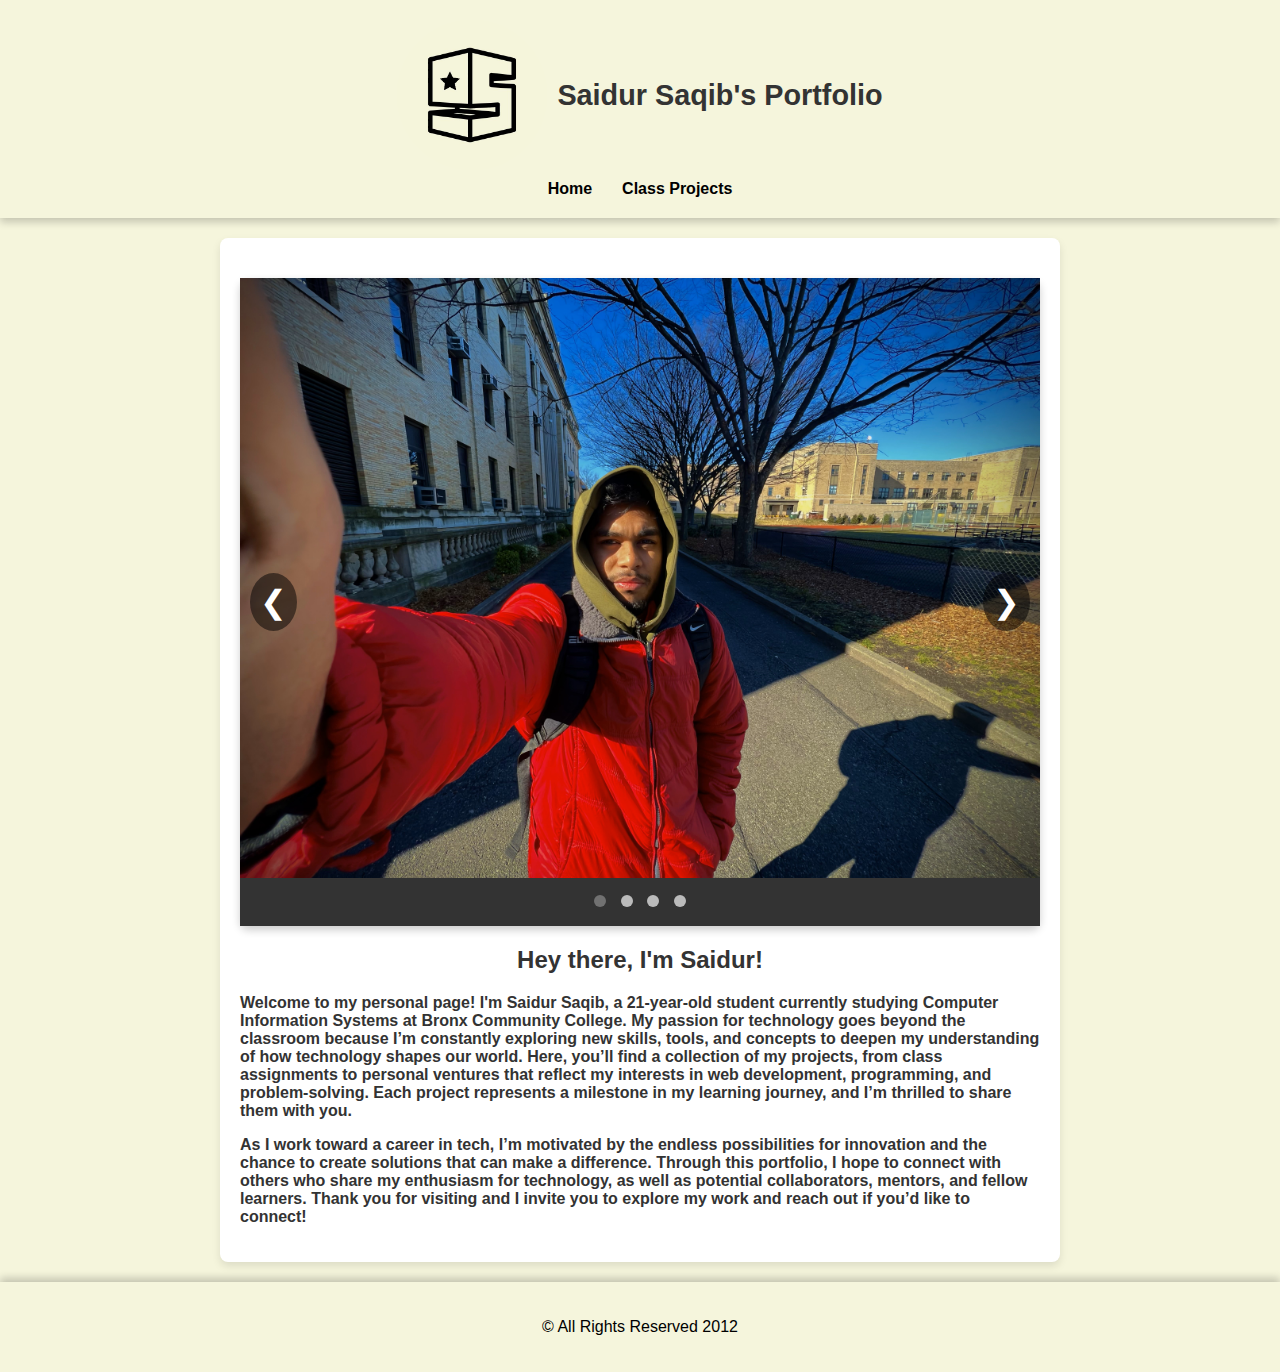
==== index.html @ a5980766 "Add files via upload" ====
﻿<!DOCTYPE html>
<html lang="en">
<head>
    <meta charset="UTF-8">
    <meta name="viewport" content="width=device-width, initial-scale=1.0">
    <title>Saidur Saqib - Portfolio</title>
    <link rel="stylesheet" href="styles.css">
</head>
<body>
    <header>
        <div class="header-content">
            <img src="BoxS.jpg" alt="Your Logo" class="logo">
            <h1>Saidur Saqib's Portfolio</h1>
        </div>
        <div class="menu-toggle" onclick="toggleMenu()"></div>
        <nav>
            <ul>
                <li><a href="index.html" class="active-link">Home</a></li>
                <li class="dropdown">
                    <a href="#" onclick="toggleDropdown(event)">Class Projects</a>
                    <ul class="dropdown-content">
                        <li><a href="islamic_website/index.html">Islamic Website</a></li>
                        <li><a href="mpg_calculator/index.html">Miles Per Gallon Calculator</a></li>
                    </ul>
                </li>
            </ul>
        </nav>
    </header>

    <div class="container">

        <!-- Slider Section Moved Above the H2 -->
        <div class="slider-container">
            <div class="slide">
                <img src="FirstSemesterPic.jpg" alt="First Semester Picture">
                <div class="caption">This is a picture from my first semester.</div>
            </div>
            <div class="slide">
                <img src="Picw2frnds.JPG" alt="Picture with Two Friends">
                <div class="caption">A moment with two friends during midterms week.</div>
            </div>
            <div class="slide">
                <img src="Picwfrndinlib.JPG" alt="Picture with Friend in Library">
                <div class="caption">Chilling with a friend in the library.</div>
            </div>
            <div class="slide">
                <img src="NorthHall.JPG" alt="North Hall Picture">
                <div class="caption">The iconic North Hall at our campus.</div>
            </div>

            <!-- Navigation Arrows -->
            <a class="prev" onclick="plusSlides(-1)">&#10094;</a>
            <a class="next" onclick="plusSlides(1)">&#10095;</a>

            <!-- Dots for Navigation -->
            <div class="dots">
                <span class="dot" onclick="currentSlide(1)"></span>
                <span class="dot" onclick="currentSlide(2)"></span>
                <span class="dot" onclick="currentSlide(3)"></span>
                <span class="dot" onclick="currentSlide(4)"></span>
            </div>
        </div>

        <!-- Intro Section -->
        <h2>Hey there, I'm Saidur!</h2>
        <p style="text-align: left; font-weight: bold;">
            Welcome to my personal page! I'm Saidur Saqib, a 21-year-old student currently studying Computer Information Systems at Bronx Community College. My passion for technology goes beyond the classroom because I’m constantly exploring new skills, tools, and concepts to deepen my understanding of how technology shapes our world. Here, you’ll find a collection of my projects, from class assignments to personal ventures that reflect my interests in web development, programming, and problem-solving. Each project represents a milestone in my learning journey, and I’m thrilled to share them with you.
        </p>
        <p style="text-align: left; font-weight: bold;">
            As I work toward a career in tech, I’m motivated by the endless possibilities for innovation and the chance to create solutions that can make a difference. Through this portfolio, I hope to connect with others who share my enthusiasm for technology, as well as potential collaborators, mentors, and fellow learners. Thank you for visiting and I invite you to explore my work and reach out if you’d like to connect!
        </p>

    </div>

    <footer>
        <p>&copy; All Rights Reserved 2012</p>
    </footer>


    <script src="main.js"></script>
    <script>
        document.getElementById("year").textContent = new Date().getFullYear();
    </script>
</body>
</html>
---- styles.css ----
﻿html, body {
    font-family: Arial, sans-serif;
    background-color: beige;
    color: #333;
    margin: 0;
    padding: 0;
    overflow-y: auto; 
    min-height: 100vh; 
}


header {
    background-color: beige;
    padding: 20px;
    color: #333;
    display: flex;
    align-items: center;
    flex-direction: column;
    box-shadow: 0 4px 8px rgba(0, 0, 0, 0.2);
    text-align: center;
}


.header-content {
    display: flex;
    align-items: center;
    justify-content: center;
}

.logo {
    max-width: 150px;
    border-radius: 50%;
    margin-right: 10px;
}

header h1 {
    font-size: 1.8em;
    margin: 0;
    color: #333;
}


nav ul {
    list-style: none;
    padding: 0;
    margin: 10px 0 0;
    display: flex;
    justify-content: center;
}

    nav ul li {
        position: relative;
        margin: 0 15px;
    }

        nav ul li a {
            color: black;
            text-decoration: none;
            font-weight: bold;
        }


.dropdown {
    position: relative;
}

.dropdown-content {
    display: none;
    position: absolute;
    top: 100%;
    left: 0;
    background-color: darkgrey;
    list-style: none;
    width: 200px;
    border-radius: 4px;
    padding: 10px;
    z-index: 10;
}

    .dropdown-content li a {
        display: block;
        color: #333;
        text-decoration: none;
        padding: 8px 12px;
    }

        .dropdown-content li a:hover {
            background-color: #f0e68c;
            color: #333;
            border-radius: 5px;
        }

.dropdown.open .dropdown-content {
    display: block;
}


.container {
    max-width: 800px;
    margin: 20px auto;
    padding: 20px;
    background-color: white;
    box-shadow: 0 4px 8px rgba(0, 0, 0, 0.1);
    border-radius: 8px;
    text-align: center;
}


.responsive-img {
    width: 100%;
    max-width: 150px;
    height: auto;
    border-radius: 50%;
    margin: 20px auto;
}


.slider-container {
    max-width: 800px;
    margin: 20px auto;
    position: relative;
    border-radius: 8px;
    box-shadow: 0 4px 8px rgba(0, 0, 0, 0.2);
}

    .slider-container img {
        width: 100%;
        height: auto;
        object-fit: contain;
        display: block;
        transition: opacity 0.5s ease-in-out;
    }


.caption {
    position: absolute;
    bottom: 20px;
    left: 50%;
    transform: translateX(-50%);
    background-color: rgba(0, 0, 0, 0.6);
    color: white;
    padding: 10px 20px;
    border-radius: 5px;
    font-size: 1em;
    text-align: center;
    opacity: 0;
    transition: opacity 0.5s ease-in-out;
}

.slide:hover .caption {
    opacity: 1;
}


.prev, .next {
    position: absolute;
    top: 50%;
    color: white;
    font-size: 2em;
    padding: 10px;
    cursor: pointer;
    transform: translateY(-50%);
    background: rgba(0, 0, 0, 0.5);
    border-radius: 50%;
    text-align: center;
    transition: background-color 0.3s ease;
    user-select: none;
}

    .prev:hover, .next:hover {
        background-color: rgba(0, 0, 0, 0.8);
    }

.prev {
    left: 10px;
}

.next {
    right: 10px;
}


.dots {
    text-align: center;
    padding: 15px 0;
    background-color: #333;
}

.dot {
    cursor: pointer;
    height: 12px;
    width: 12px;
    margin: 0 5px;
    background-color: #bbb;
    border-radius: 50%;
    display: inline-block;
    transition: background-color 0.4s ease;
}

    .dot.active, .dot:hover {
        background-color: #717171;
    }

.container {
    overflow-y: auto;
    -webkit-overflow-scrolling: touch; 
}


footer {
    text-align: center;
    padding: 20px;
    background-color: beige;
    color: black;
    box-shadow: 0 -4px 8px rgba(0, 0, 0, 0.2);
    margin-top: 20px;
}


.calculator-container {
    display: flex;
    justify-content: center;
    align-items: center;
    padding: 40px 20px;
}

.calculator-card {
    background-color: #ffffff;
    padding: 30px;
    max-width: 400px;
    width: 100%;
    box-shadow: 0 4px 10px rgba(0, 0, 0, 0.1);
    border-radius: 10px;
    text-align: center;
}

    .calculator-card h2 {
        margin-bottom: 20px;
        color: #333;
        font-size: 1.5em;
    }

/* Input Group */
.input-group {
    margin-bottom: 15px;
    text-align: left;
}

    .input-group label {
        display: block;
        font-weight: bold;
        margin-bottom: 5px;
        color: #555;
    }

    .input-group input {
        width: 100%;
        padding: 10px;
        border-radius: 5px;
        border: 1px solid #ccc;
        box-shadow: inset 0 1px 3px rgba(0, 0, 0, 0.1);
        font-size: 1em;
    }


button {
    width: 100%;
    padding: 12px;
    font-size: 1em;
    border-radius: 5px;
    border: none;
    color: #fff;
    background-color: #333;
    cursor: pointer;
    transition: background-color 0.3s ease;
}

    button:hover {
        background-color: #555;
    }


.result {
    margin-top: 20px;
    font-weight: bold;
    font-size: 1.2em;
    color: #333;
}

ul, ol {
    text-align: left;
    padding-left: 20px; 
    margin-left: 0; 
}


body, html {
    overflow-x: hidden; 
}
.islamic-page .container, .islamic-page .slider-container, .islamic-page .centered-image {
    max-width: 100%;
    overflow-x: hidden; 
    padding: 0 10px;
    box-sizing: border-box;
}
.islamic-page .container {
    max-width: 1000px;
    margin: 20px auto;
    padding: 15px;
    background-color: white;
    box-shadow: 0 4px 8px rgba(0, 0, 0, 0.1);
    border-radius: 8px;
    text-align: center;
}

.calculator-card {
    background-color: #ffffff;
    padding: 40px;
    max-width: 500px; 
    width: 100%;
    box-shadow: 0 4px 10px rgba(0, 0, 0, 0.1);
    border-radius: 10px;
    text-align: center;
    margin: 0 auto; 
}

.input-group input {
    width: 80%; 
    padding: 8px;
    font-size: 0.9em; 
    margin: 5px auto; 
    display: block;
}
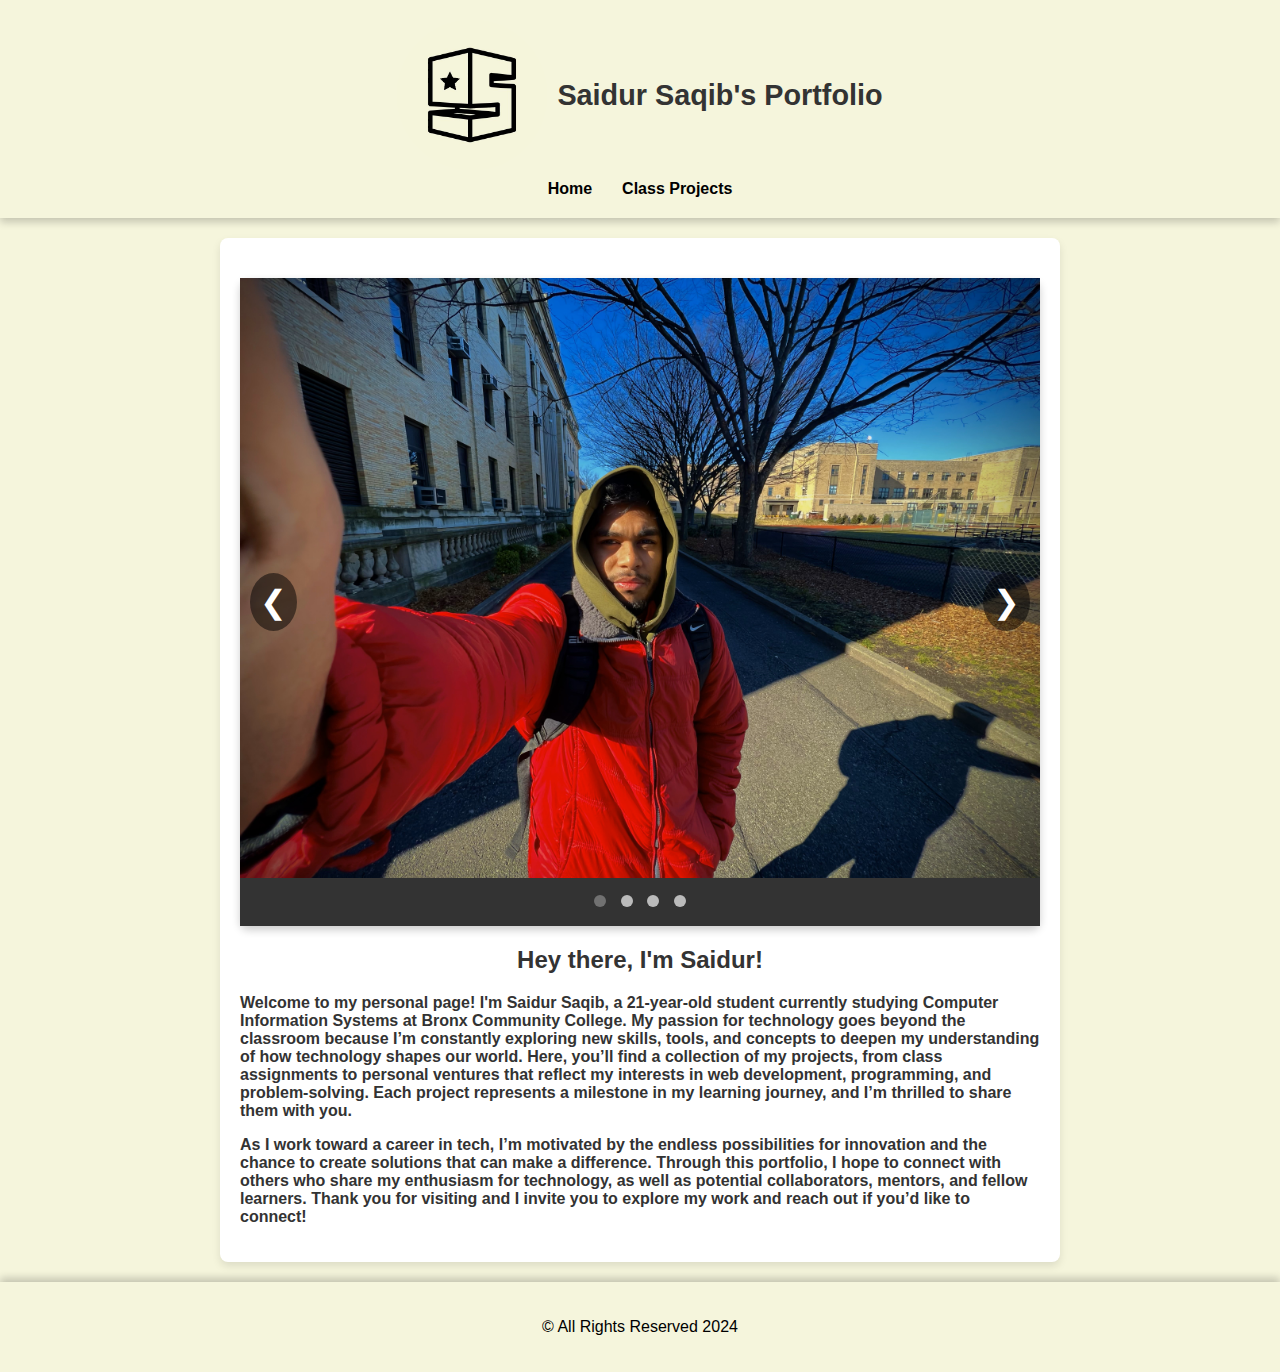
==== commit 62ed3322: "Update index.html" ====
--- a/index.html
+++ b/index.html
@@ -73,7 +73,7 @@
     </div>
 
     <footer>
-        <p>&copy; All Rights Reserved 2012</p>
+        <p>&copy; All Rights Reserved 2024</p>
     </footer>
 
 
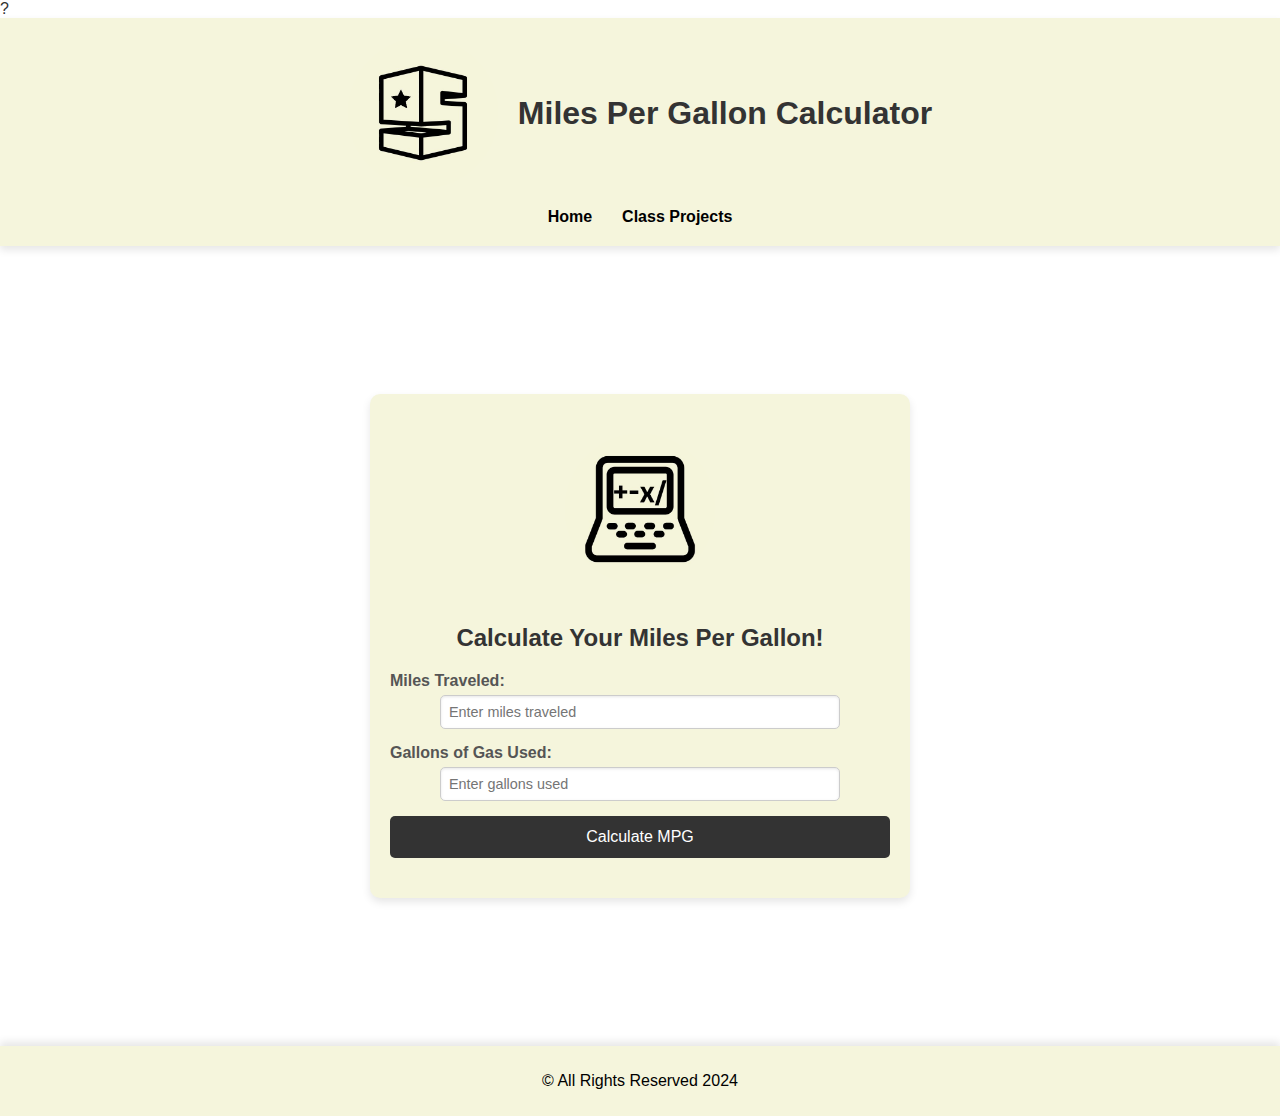
==== commit 3d4b2c76: "Add files via upload" ====
--- a/index.html
+++ b/index.html
@@ -1,85 +1,79 @@
-﻿<!DOCTYPE html>
+?
+<!DOCTYPE html>
 <html lang="en">
 <head>
     <meta charset="UTF-8">
     <meta name="viewport" content="width=device-width, initial-scale=1.0">
-    <title>Saidur Saqib - Portfolio</title>
-    <link rel="stylesheet" href="styles.css">
+    <title>Miles Per Gallon Calculator</title>
+    <link rel="stylesheet" href="../styles.css">
+    <style>
+        body {
+            background-color: white;
+        }
+
+        .calculator-card {
+            background-color: beige;
+        }
+    </style>
 </head>
 <body>
     <header>
         <div class="header-content">
-            <img src="BoxS.jpg" alt="Your Logo" class="logo">
-            <h1>Saidur Saqib's Portfolio</h1>
+            <img src="../BoxS.jpg" alt="Your Logo" class="logo">
+            <h1>Miles Per Gallon Calculator</h1>
         </div>
-        <div class="menu-toggle" onclick="toggleMenu()"></div>
         <nav>
             <ul>
-                <li><a href="index.html" class="active-link">Home</a></li>
+                <li><a href="../index.html">Home</a></li>
                 <li class="dropdown">
-                    <a href="#" onclick="toggleDropdown(event)">Class Projects</a>
+                    <a href="#">Class Projects</a>
                     <ul class="dropdown-content">
-                        <li><a href="islamic_website/index.html">Islamic Website</a></li>
-                        <li><a href="mpg_calculator/index.html">Miles Per Gallon Calculator</a></li>
+                        <li><a href="../islamic_website/index.html">Islamic Website</a></li>
+                        <li><a href="../mpg_calculator/index.html">Miles Per Gallon Calculator</a></li>
+                        <li><a href="../mortgage_calculator/mortgage.htm">Mortgage Calculator</a></li>
                     </ul>
                 </li>
             </ul>
         </nav>
     </header>
 
-    <div class="container">
-
-        <!-- Slider Section Moved Above the H2 -->
-        <div class="slider-container">
-            <div class="slide">
-                <img src="FirstSemesterPic.jpg" alt="First Semester Picture">
-                <div class="caption">This is a picture from my first semester.</div>
+    <main class="calculator-container">
+        <div class="calculator-card">
+            <img src="calc.jpg" alt="Calculator Graphic" class="responsive-img">
+            <h2>Calculate Your Miles Per Gallon!</h2>
+            <div class="input-group">
+                <label for="miles">Miles Traveled:</label>
+                <input type="number" id="miles" placeholder="Enter miles traveled">
             </div>
-            <div class="slide">
-                <img src="Picw2frnds.JPG" alt="Picture with Two Friends">
-                <div class="caption">A moment with two friends during midterms week.</div>
+            <div class="input-group">
+                <label for="gallons">Gallons of Gas Used:</label>
+                <input type="number" id="gallons" placeholder="Enter gallons used">
             </div>
-            <div class="slide">
-                <img src="Picwfrndinlib.JPG" alt="Picture with Friend in Library">
-                <div class="caption">Chilling with a friend in the library.</div>
-            </div>
-            <div class="slide">
-                <img src="NorthHall.JPG" alt="North Hall Picture">
-                <div class="caption">The iconic North Hall at our campus.</div>
-            </div>
-
-            <!-- Navigation Arrows -->
-            <a class="prev" onclick="plusSlides(-1)">&#10094;</a>
-            <a class="next" onclick="plusSlides(1)">&#10095;</a>
-
-            <!-- Dots for Navigation -->
-            <div class="dots">
-                <span class="dot" onclick="currentSlide(1)"></span>
-                <span class="dot" onclick="currentSlide(2)"></span>
-                <span class="dot" onclick="currentSlide(3)"></span>
-                <span class="dot" onclick="currentSlide(4)"></span>
-            </div>
+            <button onclick="calculateMPG()">Calculate MPG</button>
+            <div id="result" class="result"></div>
         </div>
-
-        <!-- Intro Section -->
-        <h2>Hey there, I'm Saidur!</h2>
-        <p style="text-align: left; font-weight: bold;">
-            Welcome to my personal page! I'm Saidur Saqib, a 21-year-old student currently studying Computer Information Systems at Bronx Community College. My passion for technology goes beyond the classroom because I’m constantly exploring new skills, tools, and concepts to deepen my understanding of how technology shapes our world. Here, you’ll find a collection of my projects, from class assignments to personal ventures that reflect my interests in web development, programming, and problem-solving. Each project represents a milestone in my learning journey, and I’m thrilled to share them with you.
-        </p>
-        <p style="text-align: left; font-weight: bold;">
-            As I work toward a career in tech, I’m motivated by the endless possibilities for innovation and the chance to create solutions that can make a difference. Through this portfolio, I hope to connect with others who share my enthusiasm for technology, as well as potential collaborators, mentors, and fellow learners. Thank you for visiting and I invite you to explore my work and reach out if you’d like to connect!
-        </p>
-
-    </div>
+    </main>
 
     <footer>
         <p>&copy; All Rights Reserved 2024</p>
     </footer>
 
 
-    <script src="main.js"></script>
+    <script src="../main.js"></script>
     <script>
         document.getElementById("year").textContent = new Date().getFullYear();
+
+        function calculateMPG() {
+            const miles = parseFloat(document.getElementById("miles").value);
+            const gallons = parseFloat(document.getElementById("gallons").value);
+
+            if (!isNaN(miles) && !isNaN(gallons) && gallons > 0) {
+                const mpg = (miles / gallons).toFixed(2);
+                document.getElementById("result").textContent = `Miles per Gallon: ${mpg}`;
+            } else {
+                document.getElementById("result").textContent = "Please enter valid numbers.";
+            }
+        }
     </script>
 </body>
-</html>
+</html>--- a/styles.css
+++ b/styles.css
@@ -331,3 +331,303 @@
     margin: 5px auto; 
     display: block;
 }
+
+.dropdown {
+    position: relative;
+}
+
+.dropdown-content {
+    display: none; 
+    position: absolute;
+    top: 100%; 
+    left: 0;
+    background-color: darkgrey;
+    list-style: none;
+    width: 200px;
+    border-radius: 4px;
+    padding: 10px;
+    z-index: 10;
+}
+
+    .dropdown-content li {
+        margin: 0;
+    }
+
+        .dropdown-content li a {
+            display: block;
+            color: #333;
+            text-decoration: none;
+            padding: 8px 12px;
+        }
+
+            .dropdown-content li a:hover {
+                background-color: #f0e68c;
+                color: #333;
+                border-radius: 5px;
+            }
+
+.dropdown.open .dropdown-content {
+    display: block; /* Show dropdown when .open is applied */
+}
+/* Dropdown Styling */
+.dropdown {
+    position: relative;
+}
+
+.dropdown-content {
+    display: none; /* Hidden by default */
+    position: absolute;
+    top: 100%;
+    left: 0;
+    background-color: darkgrey;
+    list-style: none;
+    width: 200px;
+    border-radius: 4px;
+    padding: 10px;
+    z-index: 10;
+}
+
+    .dropdown-content li {
+        margin: 0;
+    }
+
+        .dropdown-content li a {
+            display: block;
+            color: #333;
+            text-decoration: none;
+            padding: 8px 12px;
+        }
+
+            .dropdown-content li a:hover {
+                background-color: #f0e68c;
+                color: #333;
+                border-radius: 5px;
+            }
+
+.dropdown.open .dropdown-content {
+    display: block; /* Show dropdown when .open is applied */
+}
+.text-container {
+    max-width: 800px; /* Limits the text to 800px width */
+    margin: 0 auto; /* Centers the container */
+    padding: 20px; /* Adds some padding around the text */
+    text-align: justify; /* Optional: Justifies the text for a clean look */
+}
+.text-container {
+    max-width: 800px;
+    margin: 0 auto;
+    padding: 20px;
+    text-align: justify;
+}
+
+@media (max-width: 768px) {
+    .text-container {
+        max-width: 90%; /* Allows the container to shrink on smaller screens */
+        padding: 15px;
+    }
+}
+.text-container {
+    font-size: 16px;
+    line-height: 1.6; /* Adds space between lines for better readability */
+}
+h2 {
+    text-align: center;
+}
+/* Styling for Calculator Container */
+.calculator-card {
+    background-color: beige;
+    border-radius: 10px;
+    box-shadow: 0 4px 8px rgba(0, 0, 0, 0.1);
+    padding: 20px;
+    max-width: 500px;
+    margin: 0 auto;
+    text-align: center;
+}
+
+/* Styling for the Form Table */
+.calculator-table {
+    margin: 20px auto;
+    width: 100%;
+    border-spacing: 10px;
+}
+
+    .calculator-table td {
+        text-align: left;
+        vertical-align: middle;
+        padding: 5px;
+    }
+
+    /* Styling for Input Fields */
+    .calculator-table input[type="text"],
+    .calculator-table select {
+        width: 100%;
+        padding: 8px;
+        border: 1px solid #ccc;
+        border-radius: 4px;
+        font-size: 14px;
+    }
+
+/* Button Styling */
+.button-row {
+    text-align: center;
+    padding-top: 10px;
+}
+
+.calculate-btn,
+.reset-btn {
+    padding: 10px 15px;
+    font-size: 16px;
+    border: none;
+    border-radius: 5px;
+    cursor: pointer;
+}
+
+.calculate-btn {
+    background-color: #4CAF50;
+    color: white;
+}
+
+.reset-btn {
+    background-color: #f44336;
+    color: white;
+}
+
+.calculate-btn:hover {
+    background-color: #45a049;
+}
+
+.reset-btn:hover {
+    background-color: #d32f2f;
+}
+
+/* Styling for Result */
+.result {
+    margin-top: 20px;
+    font-size: 18px;
+    font-weight: bold;
+    color: #333;
+}
+.result {
+    margin-top: 20px;
+    font-size: 18px;
+    font-weight: bold;
+    color: #333;
+}
+.calculate-btn,
+.reset-btn {
+    padding: 10px 15px;
+    font-size: 16px;
+    border: none;
+    border-radius: 5px;
+    cursor: pointer;
+}
+
+.calculate-btn {
+    background-color: #4CAF50;
+    color: white;
+}
+
+.reset-btn {
+    background-color: #f44336;
+    color: white;
+}
+
+.calculate-btn:hover {
+    background-color: #45a049;
+}
+
+.reset-btn:hover {
+    background-color: #d32f2f;
+}
+@media (max-width: 768px) {
+    .calculator-card {
+        padding: 15px;
+        max-width: 90%;
+    }
+
+    .calculator-table {
+        width: 100%;
+    }
+
+        .calculator-table td {
+            padding: 10px 5px;
+        }
+}
+.calculator-container {
+    display: flex;
+    justify-content: center;
+    align-items: center;
+    min-height: 80vh; /* Centers content vertically */
+    padding: 20px; /* Adds spacing on smaller screens */
+}
+.header-content {
+    display: flex;
+    align-items: center;
+    justify-content: center;
+    gap: 10px; /* Adds space between the logo and title */
+    margin-bottom: 10px; /* Adds some space below the header */
+}
+
+header h1 {
+    font-size: 2em; /* Increases the title size */
+    color: #333;
+}
+.calculate-btn,
+.reset-btn {
+    padding: 10px 20px;
+    font-size: 16px;
+    font-weight: bold;
+    border: none;
+    border-radius: 5px;
+    cursor: pointer;
+    transition: transform 0.2s ease-in-out, box-shadow 0.2s ease-in-out;
+}
+
+.calculate-btn {
+    background-color: #28a745;
+    color: white;
+}
+
+.reset-btn {
+    background-color: #dc3545;
+    color: white;
+}
+
+    .calculate-btn:hover,
+    .reset-btn:hover {
+        transform: scale(1.1);
+        box-shadow: 0px 4px 8px rgba(0, 0, 0, 0.2);
+    }
+header {
+    box-shadow: 0 4px 8px rgba(0, 0, 0, 0.1);
+    margin-bottom: 20px;
+}
+
+footer {
+    box-shadow: 0 -4px 8px rgba(0, 0, 0, 0.1);
+    padding: 10px;
+    text-align: center;
+    background-color: beige;
+}
+.content-card {
+    background-color: beige; /* Beige background */
+    border-radius: 8px; /* Rounded corners */
+    padding: 20px; /* Internal spacing */
+    box-shadow: 0 4px 8px rgba(0, 0, 0, 0.1); /* Subtle shadow */
+    max-width: 800px; /* Limits the width */
+    margin: 20px auto; /* Centers the container horizontally */
+    text-align: left; /* Aligns text to the left */
+    font-size: 16px; /* Adjust text size for readability */
+    line-height: 1.6; /* Improves line spacing */
+}
+body {
+    background-color: beige; /* Set the background of the entire page to white */
+    margin: 0;
+    padding: 0;
+    font-family: Arial, sans-serif; /* Optional: Ensure consistent font styling */
+}
+
+main {
+    background-color: white; /* Ensure the main content background is white */
+    padding: 20px 0; /* Add some spacing around the main content */
+}
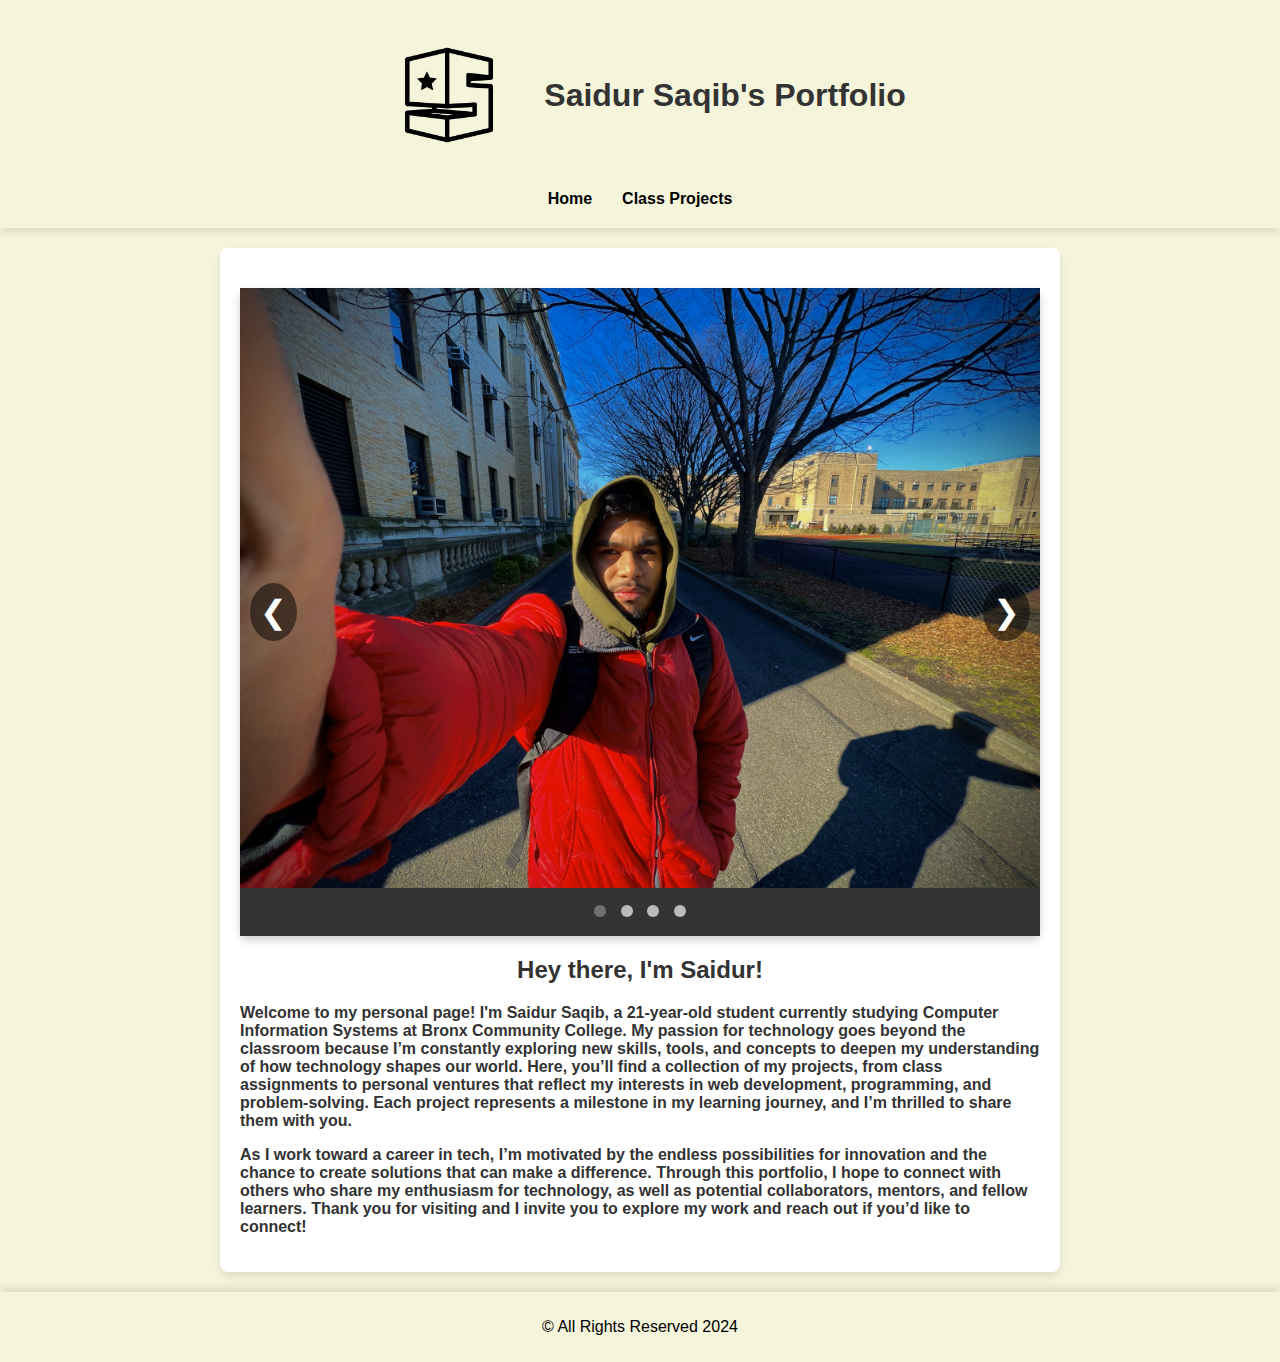
==== commit 01083c21: "Saidur Saqib's Updated Portfolio" ====
--- a/index.html
+++ b/index.html
@@ -1,79 +1,86 @@
-?
-<!DOCTYPE html>
+﻿<!DOCTYPE html>
 <html lang="en">
 <head>
     <meta charset="UTF-8">
     <meta name="viewport" content="width=device-width, initial-scale=1.0">
-    <title>Miles Per Gallon Calculator</title>
-    <link rel="stylesheet" href="../styles.css">
-    <style>
-        body {
-            background-color: white;
-        }
-
-        .calculator-card {
-            background-color: beige;
-        }
-    </style>
+    <title>Saidur Saqib - Portfolio</title>
+    <link rel="stylesheet" href="styles.css">
 </head>
 <body>
     <header>
         <div class="header-content">
-            <img src="../BoxS.jpg" alt="Your Logo" class="logo">
-            <h1>Miles Per Gallon Calculator</h1>
+            <img src="BoxS.jpg" alt="Your Logo" class="logo">
+            <h1>Saidur Saqib's Portfolio</h1>
         </div>
+        <div class="menu-toggle" onclick="toggleMenu()"></div>
         <nav>
             <ul>
-                <li><a href="../index.html">Home</a></li>
+                <li><a href="index.html" class="active-link">Home</a></li>
                 <li class="dropdown">
                     <a href="#">Class Projects</a>
                     <ul class="dropdown-content">
-                        <li><a href="../islamic_website/index.html">Islamic Website</a></li>
-                        <li><a href="../mpg_calculator/index.html">Miles Per Gallon Calculator</a></li>
-                        <li><a href="../mortgage_calculator/mortgage.htm">Mortgage Calculator</a></li>
+                        <li><a href="islamic_website/index.html">Islamic Website</a></li>
+                        <li><a href="mpg_calculator/index.html">Miles Per Gallon Calculator</a></li>
+                        <li><a href="mortgage_calculator/mortgage.htm">Mortgage Calculator</a></li>
                     </ul>
                 </li>
             </ul>
         </nav>
     </header>
 
-    <main class="calculator-container">
-        <div class="calculator-card">
-            <img src="calc.jpg" alt="Calculator Graphic" class="responsive-img">
-            <h2>Calculate Your Miles Per Gallon!</h2>
-            <div class="input-group">
-                <label for="miles">Miles Traveled:</label>
-                <input type="number" id="miles" placeholder="Enter miles traveled">
+    <div class="container">
+
+        <!-- Slider Section Moved Above the H2 -->
+        <div class="slider-container">
+            <div class="slide">
+                <img src="FirstSemesterPic.jpg" alt="First Semester Picture">
+                <div class="caption">This is a picture from my first semester.</div>
             </div>
-            <div class="input-group">
-                <label for="gallons">Gallons of Gas Used:</label>
-                <input type="number" id="gallons" placeholder="Enter gallons used">
+            <div class="slide">
+                <img src="Picw2frnds.JPG" alt="Picture with Two Friends">
+                <div class="caption">A moment with two friends during midterms week.</div>
             </div>
-            <button onclick="calculateMPG()">Calculate MPG</button>
-            <div id="result" class="result"></div>
+            <div class="slide">
+                <img src="Picwfrndinlib.JPG" alt="Picture with Friend in Library">
+                <div class="caption">Chilling with a friend in the library.</div>
+            </div>
+            <div class="slide">
+                <img src="NorthHall.JPG" alt="North Hall Picture">
+                <div class="caption">The iconic North Hall at our campus.</div>
+            </div>
+
+            <!-- Navigation Arrows -->
+            <a class="prev" onclick="plusSlides(-1)">&#10094;</a>
+            <a class="next" onclick="plusSlides(1)">&#10095;</a>
+
+            <!-- Dots for Navigation -->
+            <div class="dots">
+                <span class="dot" onclick="currentSlide(1)"></span>
+                <span class="dot" onclick="currentSlide(2)"></span>
+                <span class="dot" onclick="currentSlide(3)"></span>
+                <span class="dot" onclick="currentSlide(4)"></span>
+            </div>
         </div>
-    </main>
+
+        <!-- Intro Section -->
+        <h2>Hey there, I'm Saidur!</h2>
+        <p style="text-align: left; font-weight: bold;">
+            Welcome to my personal page! I'm Saidur Saqib, a 21-year-old student currently studying Computer Information Systems at Bronx Community College. My passion for technology goes beyond the classroom because I’m constantly exploring new skills, tools, and concepts to deepen my understanding of how technology shapes our world. Here, you’ll find a collection of my projects, from class assignments to personal ventures that reflect my interests in web development, programming, and problem-solving. Each project represents a milestone in my learning journey, and I’m thrilled to share them with you.
+        </p>
+        <p style="text-align: left; font-weight: bold;">
+            As I work toward a career in tech, I’m motivated by the endless possibilities for innovation and the chance to create solutions that can make a difference. Through this portfolio, I hope to connect with others who share my enthusiasm for technology, as well as potential collaborators, mentors, and fellow learners. Thank you for visiting and I invite you to explore my work and reach out if you’d like to connect!
+        </p>
+
+    </div>
 
     <footer>
         <p>&copy; All Rights Reserved 2024</p>
     </footer>
 
 
-    <script src="../main.js"></script>
+    <script src="main.js"></script>
     <script>
         document.getElementById("year").textContent = new Date().getFullYear();
-
-        function calculateMPG() {
-            const miles = parseFloat(document.getElementById("miles").value);
-            const gallons = parseFloat(document.getElementById("gallons").value);
-
-            if (!isNaN(miles) && !isNaN(gallons) && gallons > 0) {
-                const mpg = (miles / gallons).toFixed(2);
-                document.getElementById("result").textContent = `Miles per Gallon: ${mpg}`;
-            } else {
-                document.getElementById("result").textContent = "Please enter valid numbers.";
-            }
-        }
     </script>
 </body>
-</html>+</html>
